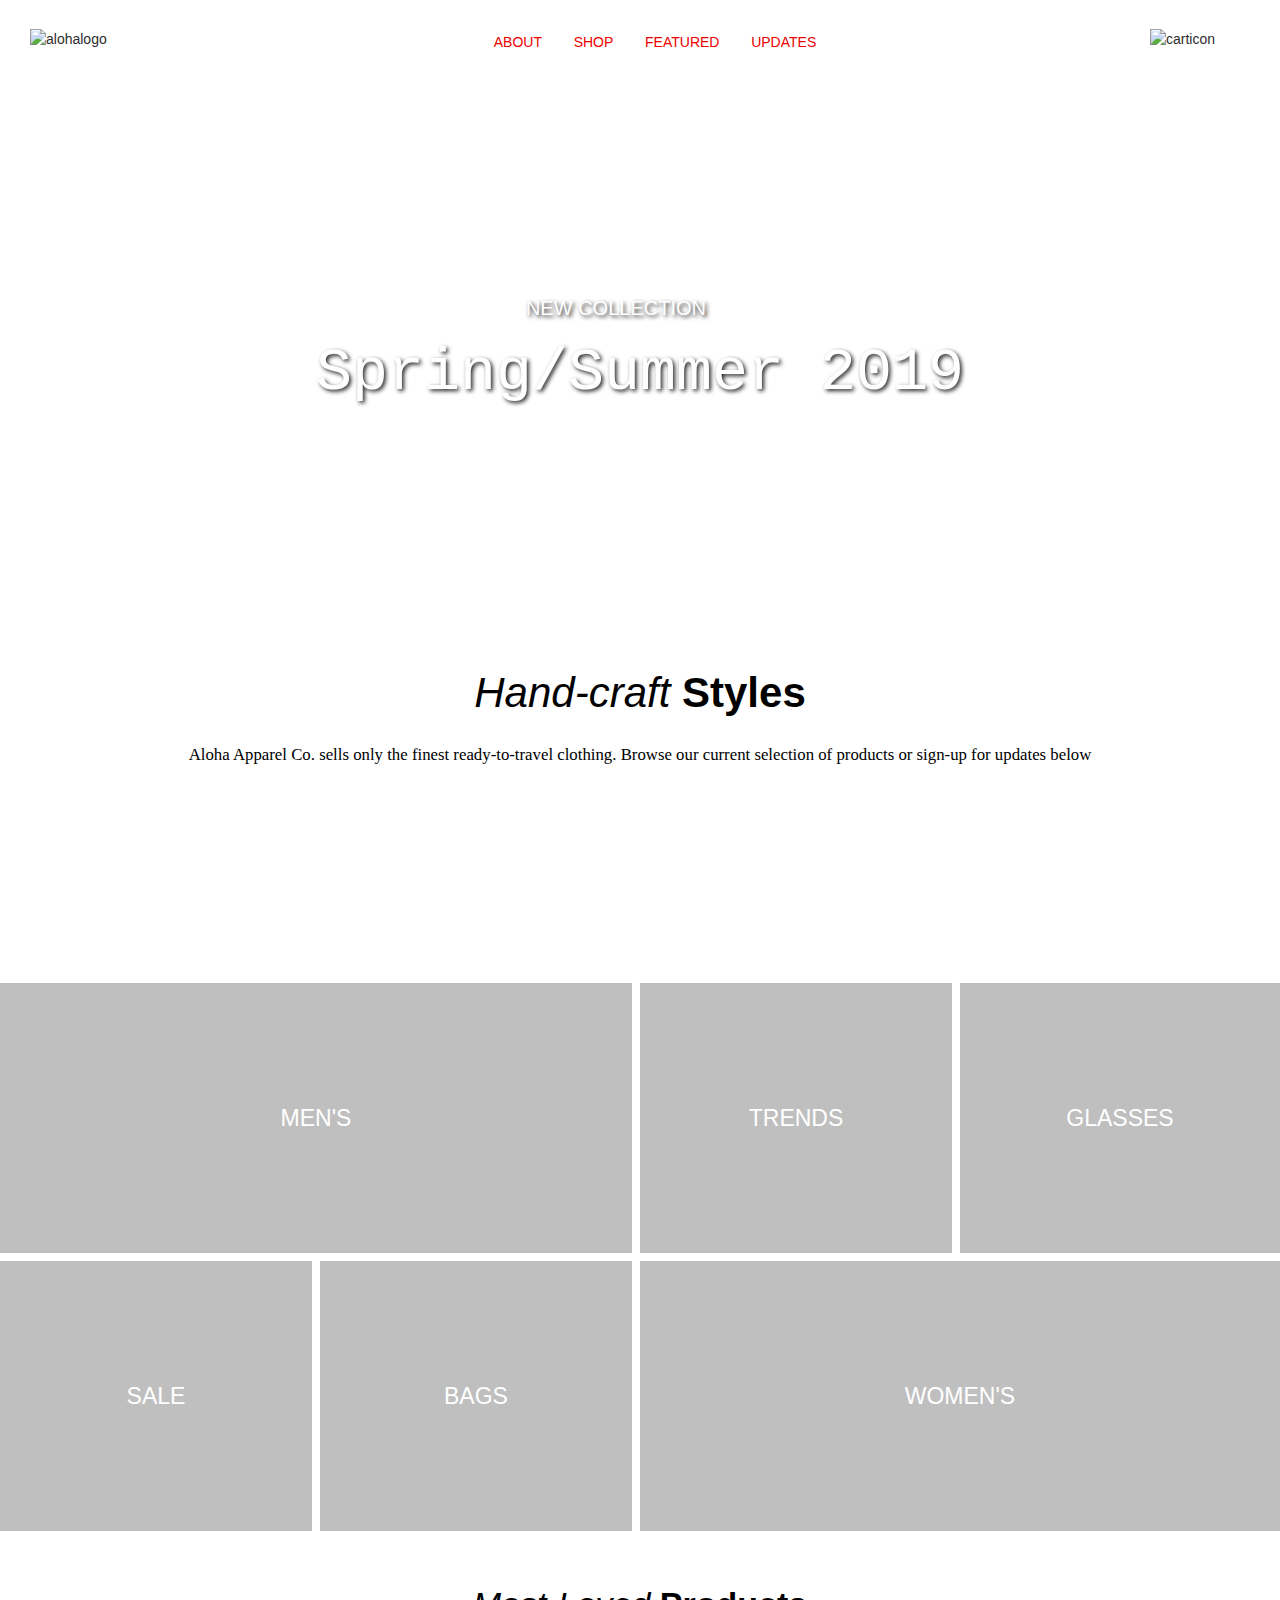
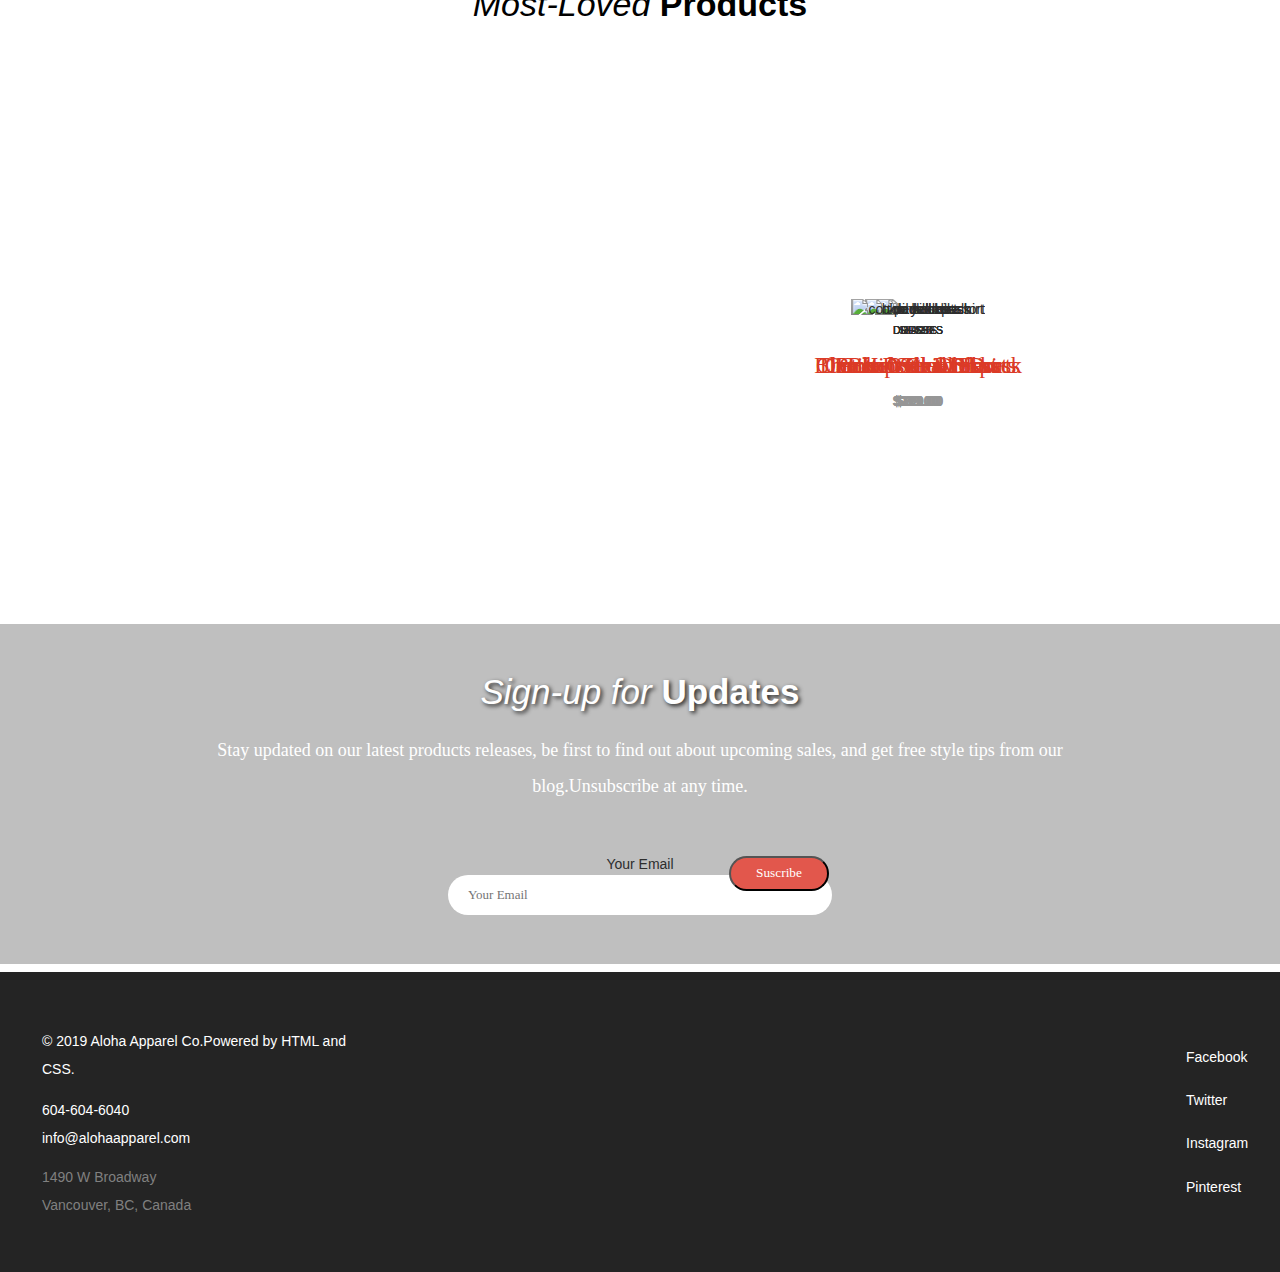
==== index.html @ aa8e9cde "Merge a9499a8180ede31d1f7438733e102e881eda0f5a into 6fab46823c8e677dc81a591d14e981f72ca533e6" ====
<!DOCTYPE html>
<html lang="en">

<head>
    <meta charset="UTF-8">
    <meta name="viewport" content="width=device-width, initial-scale=1.0">
    <link rel="stylesheet" href="https://use.fontawesome.com/releases/v5.8.1/css/all.css" integrity="sha384-50oBUHEmvpQ+1lW4y57PTFmhCaXp0ML5d60M1M7uH2+nqUivzIebhndOJK28anvf" crossorigin="anonymous">
    <link rel="stylesheet" href="fonts/fonts.css">
    <meta http-equiv="X-UA-Compatible" content="ie=edge">
    <link rel="stylesheet" href="aloha.css">
    <link rel="stylesheet" href="https://unpkg.com/flickity@2/dist/flickity.min.css">
    <title>Aloha Appareal Co.</title>
</head>

<!-- HEAD NAVIGATION SECTION -->
<body>
        <header class="navigation" class="container">
                <div class="logo">
                <img src="images/aloha-logo.svg" alt="alohalogo">
                </div>
                <ul>
                    <li><a href="#ABOUT"> ABOUT</a></li>
                    <li><a href="#SHOP">SHOP</a></li>
                    <li><a href="#FEATURED">FEATURED</a></li>
                    <li><a href="#UPDATES">UPDATES</a></li>
                </ul>
                <div class="icon">
                <img src="images/cart-icon.svg" alt="carticon">
                </div>
        </header>
<!-- BANNER  -->
<section class="banner">
        <div class="bannertext">
        <p class="new">NEW COLLECTION</p>
        <p class="summer">Spring/Summer 2019</p>
        </div>
    </section>

<!-- HANDCRAFT STYLES -->
<section id="ABOUT" class="text" class="hand">
        <div class="hand">
            <h1>Hand-craft
            <span>Styles</span>
            </h1>
            <p>Aloha Apparel Co. sells only the finest ready-to-travel clothing. Browse our current selection of
                    products or sign-up for updates below</p>
        </div>
    </section>

<!-- ITEMS SECTION -->
    <section id="SHOP" class="container2">
            <div class="men"><span><a href="#">men's</a></span></div>
            <div class="trend"><span><a href="#">trends</a></span></div>
            <div class="glasses"><span><a href="#">glasses</a></span></div>
            <div class="sale"><span><a href="#">sale</a></spam></div></div>
            <div class="bags"><span><a href="#">bags</a></span></div>
            <div class="womens"><span><a href="#">women's</a></span></div>
    </section>

 <!-- MOST LOVE BAR -->
<section id="FEATURED">
    <div class="text-carousel">
            <h1 class="text5">Most-Loved 
                <span>Products</span></h1>
    </div>
    <div class="main-carousel" data-flickity='{ "cellAlign": "right", "contain": true, "wrapAround": true, "prevNextButtons": false}'>
       <div class="carousel-cell"> 
            <img src="images/stretch-knit-dress.jpg" alt="black dress">
            <p class="text-carousel"> dresses </p>
            <h2>Stretch Knit Dress</h2>
            <p class="price">$169.00</p>
        </div>
        <div class="carousel-cell">  
            <img src="images/cotton-blue-shirt.jpg" alt="blue shirt">
            <p class="text-carousel">shirts</p>
            <h2>Cotton Blue Shirt</h2>
            <p class="price">$  89.00</p>
        </div>
        <div class="carousel-cell">
            <img src="images/checked-stretch-dress.jpg" alt="red dress">
            <p class="text-carousel">dresses</p>
            <h2>Checked Stretch Dress</h2>
            <p class="price">$129.00</p>
        </div>
        <div class="carousel-cell">
            <img src="images/blue-hipster-backpack.jpg" alt="blue backpack">
            <p class="text-carousel">bags</p>
            <h2>Blue Hipster Backpack</h2>
            <p class="price">$69.00</p>
        </div>
        <div class="carousel-cell">
            <img src="images/demin-overall-shorts.jpg" alt="denim overall short">
            <p class="text-carousel">denim</p>
            <h2>Denim Overall Shorts</h2>
            <p class="price">$89.00</p>
        </div>
        <div class="carousel-cell">
            <img src="images/pink-dotted-dress.jpg" alt="pink dress">
            <p class="text-carousel">dresses</p>
            <h2>Pink Dotted Dress</h2>
            <p class="price">$99.00</p>
        </div>
        <div class="carousel-cell">
            <img src="images/blue-silk-dress.jpg" alt="blue silk dress">
            <p class="text-carousel">dresses</p>
            <h2>Blue Silk Dress</h2>
            <p class="price">$119.00</p>
        </div>
        <div class="carousel-cell">
            <img src="images/cotton-yellow-tshirt.jpg" alt="cotton yellow tshirt">
            <p class="text-carousel">shirts</p>
            <h2>Cotton Yellow Tshirt</h2>
            <p class="price">$39.00</p>
        </div>
    </div>
</section>
        
<!-- NEWSLETTER -->
<section id="UPDATES" class="newsletter">
        <h1 class="text4">Sign-up for <span>Updates</span></h1>
        <p class="text3">Stay updated on our latest products releases, be first to find out
            about upcoming sales, and get free style tips from our blog.Unsubscribe at any time.
        </p>
        <form id="buttom2"> 
            <label for="textbox">Your Email</label>
            <input type="email" name="Your Email" placeholder="Your Email" class="textbox" id="textbox">
            <input type="submit" value="Suscribe" id="buttom">
        </form>
    </section>

<!-- FOOTER -->
        <footer>
        <div class="site_footer">
            <div class="footer_content">
                <div class="footer_contenta">© 2019 Aloha Apparel Co.Powered by HTML and CSS.</div>
                <div class="footer_contentb">604-604-6040 <br><a href="info@alohaapparel.com"> info@alohaapparel.com</a></div>
                <div class="footer_contentc">1490 W Broadway <br>Vancouver, BC, Canada</div>
            </div>
                <ul class="footer_content2">
                    <li><i class="fab fa-facebook-f"></i><span class="footer-social"><a href="#">Facebook</a></span></li>
                    <li><i class="fab fa-twitter"></i><span class="footer-social"><a href="#">Twitter</a></span></li>
                    <li><i class="fab fa-instagram"></i><span class="footer-social"><a href="#">Instagram</a></span></li>
                    <li><i class="fab fa-pinterest"></i><span class="footer-social"><a href="#">Pinterest</a></span></li>
                </ul>
        </div>  
            </footer>

            <script src="js/script.js"></script>
        <script src="https://unpkg.com/flickity@2/dist/flickity.pkgd.min.js"></script>
        <script src="https://cdnjs.cloudflare.com/ajax/libs/tota11y/0.1.6/tota11y.js"></script>

  

</body>
</html>
---- aloha.css ----
/* http://meyerweb.com/eric/tools/css/reset/ 
   v2.0 | 20110126
   License: none (public domain)
*/

html, body, div, span, applet, object, iframe,
h1, h2, h3, h4, h5, h6, p, blockquote, pre,
a, abbr, acronym, address, big, cite, code,
del, dfn, em, img, ins, kbd, q, s, samp,
small, strike, strong, sub, sup, tt, var,
b, u, i, center,
dl, dt, dd, ol, ul, li,
fieldset, form, label, legend,
table, caption, tbody, tfoot, thead, tr, th, td,
article, aside, canvas, details, embed, 
figure, figcaption, footer, header, hgroup, 
menu, nav, output, ruby, section, summary,
time, mark, audio, video {
	margin: 0;
	padding: 0;
	border: 0;
	font-size: 100%;
	font: inherit;
	vertical-align: baseline;
}
/* HTML5 display-role reset for older browsers */
article, aside, details, figcaption, figure, 
footer, header, hgroup, menu, nav, section {
	display: block;
}
body {
	line-height: 1;
}
ol, ul {
	list-style: none;
}
blockquote, q {
	quotes: none;
}
blockquote:before, blockquote:after,
q:before, q:after {
	content: '';
	content: none;
}
table {
	border-collapse: collapse;
	border-spacing: 0;
}
/* extra resetting------------*/

/* makes all images responsive */

img{
    max-width: 100%;
    height: auto;
}

/* CLASS
    html, body{
    line-height: 1.5rem;
    font-size: 14px;
    font-family: sans-serif;
    color: ·2d2d2d;
*/

/* Typography */
html a:hover{
    color: #e2574c;
}

html, body{
        font-size: 14px;
        font-family: 'Raleway',Arial, sans-serif;
        font-weight: 500;
        font-style: normal;
        color: #2d2d2d;
        line-height: 1.5rem;
}

h1 {
    font-family: 'Playfair Display', arial, sans-serif;
    font-weight: normal;
    font-style: italic;
    padding-top: 20px;
    text-align: center;
}
h1 span{
    font-weight: bold;
    font-style:normal;
}

h2 {
    font-size: 1.6rem;
    margin-top: 1rem;
    margin-bottom: 1rem;
    font-family: Playfair,serif;
    line-height: 1;
    color: #db3a26;
    text-align: center;
}

.hand p {
    font-family: 'Raleway';
    font-weight: 300;
    font-style: normal;
    font-size: 2rem;
    line-height: 2;
    padding: 20px 200px; 
    text-align: center;
}


/* apply a natural box layout model to all elements, but allowing components to change */
html {
  box-sizing: border-box;
}
*, *:before, *:after {
  box-sizing: inherit;
}

/* HEADER NAVIGATION BAR */
.navigation {
    align-items: center;
    display: flex;
    flex-direction: row;
    justify-content: space-between;
    height: 16vh;
    margin: 0 30px;
    /* padding: 90px; */
    flex-wrap: wrap;
    flex-basis: 50%;
    position: -webkit-sticky;
}

.navigation a {
    color: #ee0000;
    text-decoration: none;
}

.navigation ul {
    display: flex;
    justify-content: space-around;
    /* padding-top: 20px; */
    /* padding-bottom: 10px; */
    margin: 0px;
    flex-basis: 100%;
    order:3;
    border-top: 1px solid grey;
    margin-bottom: 15px;
 }
 .navigation ul li {
    padding: 0 10px;
    color: #ee0000;
    justify-content: space-evenly;
    text-decoration: none;
}
.logo img {
    width: 90px;
    height: 80px;
    min-width: 100px;
    flex-basis: 50%;
    /* align-self: left; */
    order: 1;
}
.icon img {
    width: 100px;
    height: 50px;
    min-width: 100px;
    flex-basis: 50%;
    /* align-self: right; */
    order: 2;
}
.container {
    height: 100vh;
    margin: auto;
    display: flex;
    flex-wrap: wrap;
    align-items: stretch;
    justify-content: space-evenly;
      }

/* BANNER */
.banner {
    background-image:url(./images/banner-girl.png), url(./images/flower-bkgd.jpg);
    background-repeat: no-repeat, repeat-x;
    background-position: center 40px, center;
    background-size: contain, auto 100%;
    height: 400px;
    padding: 200px;
    margin: 0px; 
    display: flex;
    /* text-align: center; */
    align-items: center;
    justify-content: center;
    /* align-self: center; */
       }

.bannertext{
    text-align: center;
    justify-content: center;
    color: white; 
    line-height: 2;
    
}
.bannertext .new{
    font-family: 'Raleway', sans-serif;
    text-align: center;
    font-size: 19px;
    justify-content: center;
    text-shadow: 2px 2px 4px #242424;
    width: 300px;
}
.bannertext .summer{
    font-family: 'Playfair Display', Courier, monospace;
    text-align: center;
    font-size: 34px;
    text-shadow: 2px 2px 4px #242424;
    line-height: 1.5;

}
/* HANDCRAFT */
.hand{
    height: 31vh;
    align-items: center;
    justify-content: center;
    /* display: flexbox; */
    font-size: 35px;
    /* margin: 30px; */
    /* padding: 50px; */
  }
.text{
    font-family: 'Playfair Display' Arial, Helvetica, sans-serif;
    font-weight: 300;
    font-style: normal;
    font-size: 30px;
    line-height: 2;
    padding: 20px;

    }

/* ITEMS SECTION */
.container2{
    /* height: 100vh; */
    margin: auto;
    display: flex;
    flex-wrap: wrap;
    align-items: stretch;
    /* justify-content: space-evenly; */
}

.container2 span {
    font-family: 'Raleway', arial, sans-serif;
    font-weight: 400;
    font-style: bold;
    font-size: 23px;
    color: white;
    text-transform: uppercase;
}

.container2 span:hover {
    color: lightgoldenrodyellow;
}
a {
    text-decoration: none;
    color: white;
}
.men{
    background: linear-gradient(180deg,rgba(0,0,0,.25) 0,rgba(0,0,0,.25)),url(images/mens-category.jpg);
    flex-basis: 100%;
    background-size: cover;
    background-position: center;
    justify-content: center;
    align-items: center;
    display: flex;
    height: 215px;
    margin-bottom: 8px;
  }
.trend{
    background:linear-gradient(180deg,rgba(0,0,0,.25) 0,rgba(0,0,0,.25)), url(images/trends-category.jpg);
    flex-basis: 47.9%;
    background-size: cover;
    background-position: center;
    display: flex;
    align-items: center;
    justify-content: center;
    /* border-right-color: 10px solid white; */
    margin-right: 8px;
    height: 212px;
    margin-bottom: 8px;

}
.glasses{
    background:linear-gradient(180deg,rgba(0,0,0,.25) 0,rgba(0,0,0,.25)), url(images/glasses-category.jpg);
    flex-basis: 50%;
    background-size: cover;
    background-position: center;
    display: flex;
    align-items: center;
    justify-content: center;
    margin-bottom: 8px;
}
.sale{
    background:linear-gradient(180deg,rgba(0,0,0,.25) 0,rgba(0,0,0,.25)), url(images/sale-category.jpg);
    flex-basis: 47.9%;
    background-size: cover;
    background-position: center;
    display: flex;
    align-items: center;
    justify-content: center;
    /* border-right-color: 8px solid white; */
    height: 210px;
    margin-bottom: 8px;
    margin-right: 8px;
}
.bags{
    background:linear-gradient(180deg,rgba(0,0,0,.25) 0,rgba(0,0,0,.25)), url(images/bags-category.jpg);
    flex-basis: 50%;
    background-size: cover;
    background-position: center;
    background-repeat: no-repeat;
    display: flex;
    align-items: center;
    justify-content: center;
    margin-bottom: 8px;
}
.womens{
    background:linear-gradient(180deg,rgba(0,0,0,.25) 0,rgba(0,0,0,.25)), url(images/womens-category.jpg);
    flex-basis: 100%;
    background-size: cover;
    background-position: center;
    background-repeat: no-repeat;
    display: flex;
    align-items: center;
    justify-content: center;
    height: 215px;
}

/* MOST LOVE BAR */ 
.main-carousel{
    height: 550px;
    align-content: center;
    margin-bottom: 35px;
} 

.carousel-cell {
    width: 100%; 
    margin-right: 10px;
    justify-content: center;
    text-align: center;
    }

.text5{
    text-align: center;
    font-size: 34px;
    color: black;
    justify-content: center;
    line-height: 40px;
    margin-bottom: 40px;
    padding-top: 45px;
    text-transform: none;
    }

.text-carousel{
    font-size: .75rem;
    text-transform: uppercase;
    text-align: center;
     }
.price{
    color: #969696;
    font-weight: 700;
    text-align: center;
    }


/* NEWSLETTER */
.newsletter{
    background-image:linear-gradient(180deg,rgba(0,0,0,.25) 0,rgba(0,0,0,.25)), url("./images/wave-bkgd.jpg");
    background-size: auto;
    background-repeat: no-repeat;
    background-position: bottom;
    height: 330px;
    padding: .2rem 0;
    margin-bottom: 8px;  
    }
.newsletter form{
    position: relative;
    display: block;
    text-align: center;
    width: 80%;
    margin: 0 auto 20px auto;
    }
.text3{
    text-align: center;
    font-family: 'Raleway';
    font-size: 15px;
    color: white;
    justify-content: center;
    line-height: 2;
    font-weight: 0px;
    padding-bottom: 40px;
    margin: 0 15px;
     }

.text4{
    text-align: center;
    font-size: 35px;
    color: white;
    justify-content: center;
    line-height: 50px;
    padding-top: 40px;
    padding-bottom: 15px;
    text-shadow: 2px 2px 4px #242424;
    }

#textbox{
    width: 100%;
    height: 43px;
    font-family: 'Raleway';
    font-size: 13px;
    border-radius: 50px;
    text-align: left;
    position: relative;
    border: none;
    padding-left: 20px;
}
#buttom{
    position: absolute;
    /* left: 124px; */
    top: 2px;
    right: 3px;
    /* bottom: 38px; */
    border-radius: 25px;
    width: 100px;
    height: 39px;
    font-family: 'Raleway';
    color: white;
    background-color: #db3a26;
    }

/* FOOTER */
.site_footer{
    background-color: #242424;
    padding: 3rem;
    color: white;
    height: 300px;
    line-height: 2;
    text-align: center;
    display: flex;
    flex-direction: column;
    padding-left: 60px;
    padding-right: 60px;
    }
.container3{
    height: 100vh;
    margin: auto;
    flex: row;
    align-items: center;
    justify-content: space-evenly;
    line-height: 2;
    }

.footer_content{
    text-align: center;
    padding-top: 0px;
    }
 .footer_contenta{
     text-align: center;
     margin: auto 45px;
    }

.footer_contentb{
    text-align: center;
    text-decoration: white;
    }
 .footer_contentc{
    text-align: center;
    color: grey;
    }

.footer_content2{
    text-align: center;
    display: flex;
    justify-content: space-evenly;
    flex-direction: row;
    padding-top: 40px;
    padding-right: 90px;
    padding-left: 90px;
    }

.footer_content2 li:hover{
    color: #db3a26;
    }

.footer-social{
    display: none;
    width: 50px;
}


    /* NAVIGATION BAR */
    @media screen and (min-width: 600px) {
     
        .navigation {
            align-items: center;
            display: flex;
            flex-direction: row;
            justify-content: space-between;
            height: 100%;
            /* margin: 0 10px; */
            /* padding: 90px; */
            flex-wrap: wrap;
            /* flex-basis: 100%; */
            
        }
        .navigation ul {
            display: flex;
            justify-content: space-evenly;
            padding-top: 32px;
            padding-bottom: 10px;
            /* margin: 0px; */
            flex-basis: 30%;
            order: initial;
            border-top: none;
         }
        .navigation ul li {
            padding: 0 10px;
            color: orangered;
            justify-content: space-evenly;
            text-decoration: none;
        }
        .logo img {
            /* width: 90px; */
            height: 80px;
            min-width: 130px;
            /* flex-basis: 50%; */
            /* align-self: left; */
            order: 1;
        }
        .icon img {
            width: 100px;
            height: 50px;
            min-width: 100px;
            flex-basis: 50%;
            /* align-self: right; */
            order: 3;
        }
        .container {
            /* height: 100vh; */
            /* margin: auto; */
            display: flex;
            /* flex-wrap: wrap; */
            /* align-items: stretch; */
            /* justify-content: space-evenly; */
              }
    }


    @media screen and (min-width: 600px){

        .banner {
            background-image: url(./images/banner-girl.png), url(./images/flower-bkgd.jpg);
            background-repeat: no-repeat, repeat-x;
            background-position: center 80px, center;
            background-size: contain, auto 100%;
            height: 550px;
            padding: 200px;
            margin: 0px; 
            display: flex;
            /* text-align: center; */
            align-items: center;
            justify-content: center;
            /* align-self: center; */
               }

        .bannertext{
            text-align: center;
            justify-content: center;
            color: white; 
            line-height: 2;
            
        }
        .bannertext .new{
            font-family: 'Raleway', sans-serif;
            text-align: center;
            font-size: 20px;
            justify-content: center;
            text-shadow: 2px 2px 4px #242424;
            width: 600px;
        }
        .bannertext .summer{
            font-family: 'playfair Display', Courier, monospace;
            text-align: center;
            font-size: 60px;
            text-shadow: 2px 2px 4px #242424;
        
        }
    }


    /* IMAGES SECTION */
    @media screen and (min-width: 600px){
        .container2{
            margin: 0;
            flex-wrap: wrap;
            align-items: none;
            
        }
        .men{
            flex-basis: 50%;
            background-size: cover;
            background-position: center;
            justify-content: center;
            align-items: center;
            display: flex;
            height: 270px;
            margin-bottom: 8px;
            width: 100%;
            border-right: 8px solid white;
          }
        .trend{
            flex-basis: 25%;
            background-size: cover;
            background-position: center;
            display: flex;
            align-items: center;
            justify-content: center;
            /* border-right-color: 10px solid white; */
            margin-right: 0px;
            height: 270px;
            margin-bottom: 8px;
            border-right: 8px solid white;
        
        }
        .glasses{
            flex-basis: 25%;
            background-size: cover;
            background-position: center;
            display: flex;
            align-items: center;
            justify-content: center;
            margin-bottom: 8px;
        }
        .sale{
            flex-basis: 25%;
            background-size: cover;
            background-position: center;
            display: flex;
            align-items: center;
            justify-content: center;
            border-right: 8px solid white;
            height: 270px;
            margin-right: 0px;
            
        }
        .bags{
            flex-basis: 25%;
            background-size: cover;
            background-position: center;
            background-repeat: no-repeat;
            display: flex;
            align-items: center;
            justify-content: center;
            border-right: 8px solid white;

        }
        .womens{
            flex-basis: 50%;
            background-size: cover;
            background-position: center;
            background-repeat: no-repeat;
            display: flex;
            align-items: center;
            justify-content: center;
            height: 270px;
            margin-right: 0px;            
        }
    }
    /* HANDCRAFT STYLES */
    @media screen and (min-width: 600px){
        .hand{
            height: 35vh;
            align-items: center;
            justify-content: center;
            /* display: flexbox; */
            font-size: 42px;
            margin: 0px;
            /* padding: 50px; */
          }

        .text{
            text-align: center;
            font-size: 40px;
            color: black;
            justify-content: center;
            line-height: 50px;
             }
             .hand p {
                line-height: 2;
                font-size: 1.2rem;
                padding: 20px 50px;
        
            }
            h1 {
                font-family: 'Playfair Display', arial, sans-serif;
                font-weight: normal;
                font-style: italic;
                /* padding-top: 0px; */
            }
            h1 span{
                font-weight: bold;
                font-style:normal;
            }  
    }
    /* CAROUSEL */
    @media screen and (min-width: 600px){
        .main-carousel{
            align-content: center;
            /* border-bottom: 60px; */
            max-width: 1240px;
            margin: auto;
            margin-bottom: 50px;
        } 
    
        .carousel-cell {
            position: absolute;
            left: 60%;
            width: 300px;
      }
      .text5{
        text-align: center;
        font-size: 34px;
        color: black;
        justify-content: center;
        line-height: 40px;
        margin-bottom: 0px;
        padding-top: 45px;
        text-transform: none;
        }
       
    }
    /* NEWSLETTER SECTION */
    @media screen and (min-width: 600px){
        .newsletter{
            background-image:linear-gradient(180deg,rgba(0,0,0,.25) 0,rgba(0,0,0,.25)), url("./images/wave-bkgd.jpg");
            background-size: auto;
            background-repeat: no-repeat;
            background-position: bottom;
            height: 340px;
            padding: .2rem 0;
            margin-bottom: 8px;
            
        }
        .newsletter form{
            position: relative;
            display: block;
            text-align: center;
            width: 30%;
            margin: 0 auto 20px auto;
        }

        .text3{
            text-align: center;
            font-family: 'Raleway';
            font-size: 18px;
            color: white;
            justify-content: center;
            line-height: 2;
            font-weight: 0px;
            padding-bottom: 50px;
            padding-left: 190px;
            padding-right: 190px;
            }

        #textbox{
        /* width: 300%; */
        height: 40px;
        font-family: 'Raleway';
        font-size: 13px;
        border-radius: 50px;
        text-align: left;
        position: relative;
        border: none;
        padding-left: 20px;
        }

        #buttom{
            position: absolute;
            /* left: 124px; */
            top: 2px;
            right: 3px;
            /* bottom: 38px; */
            border-radius: 25px;
            width: 100px;
            height: 35px;
            font-family: 'Raleway';
            color: white;
            background-color: #e2574c;

}
    }
/* FOOTER */
    @media screen and (min-width: 600px){
        .site_footer{
            background-color: #242424;
            padding: 3rem;
            color: white;
            height: 300px;
            line-height: 2;
            text-align: center;
            flex-direction: row;
        }
        .container3{
            height: 100vh;
            margin: auto;
            display: flex;
            flex: row;
            align-items: center;
            justify-content: space-evenly;
            line-height: 2;
        }
        
        .footer_content{
            text-align: center;
            display: flex;
            justify-content: space-evenly;
            flex-direction: column;
            padding-top: 0px;
        }
        .footer_contenta{
            text-align: left;
            margin: 2px auto;
        }

        .footer_contentb{
            text-align: left;
            text-decoration: white;
        }
        .footer_contentc{
            text-align: left;
        }
        .footer_content2{
            text-align: center;
            display: flex;
            justify-content: space-evenly;
            flex-direction: column;
            padding-top: 0px;
            padding-left: 800px;
            padding-right: 10px;
            line-height: .3px;
        }
        .footer_content2 li{ 
            display: flex;
            align-items: center;
        } 
        .footer_content2 span{
            padding-left: 8px;
            
        }
        .footer_content2 li:hover{
            color: #e2574c;

        }
        .footer-social{
            display: flex;
        }
    }
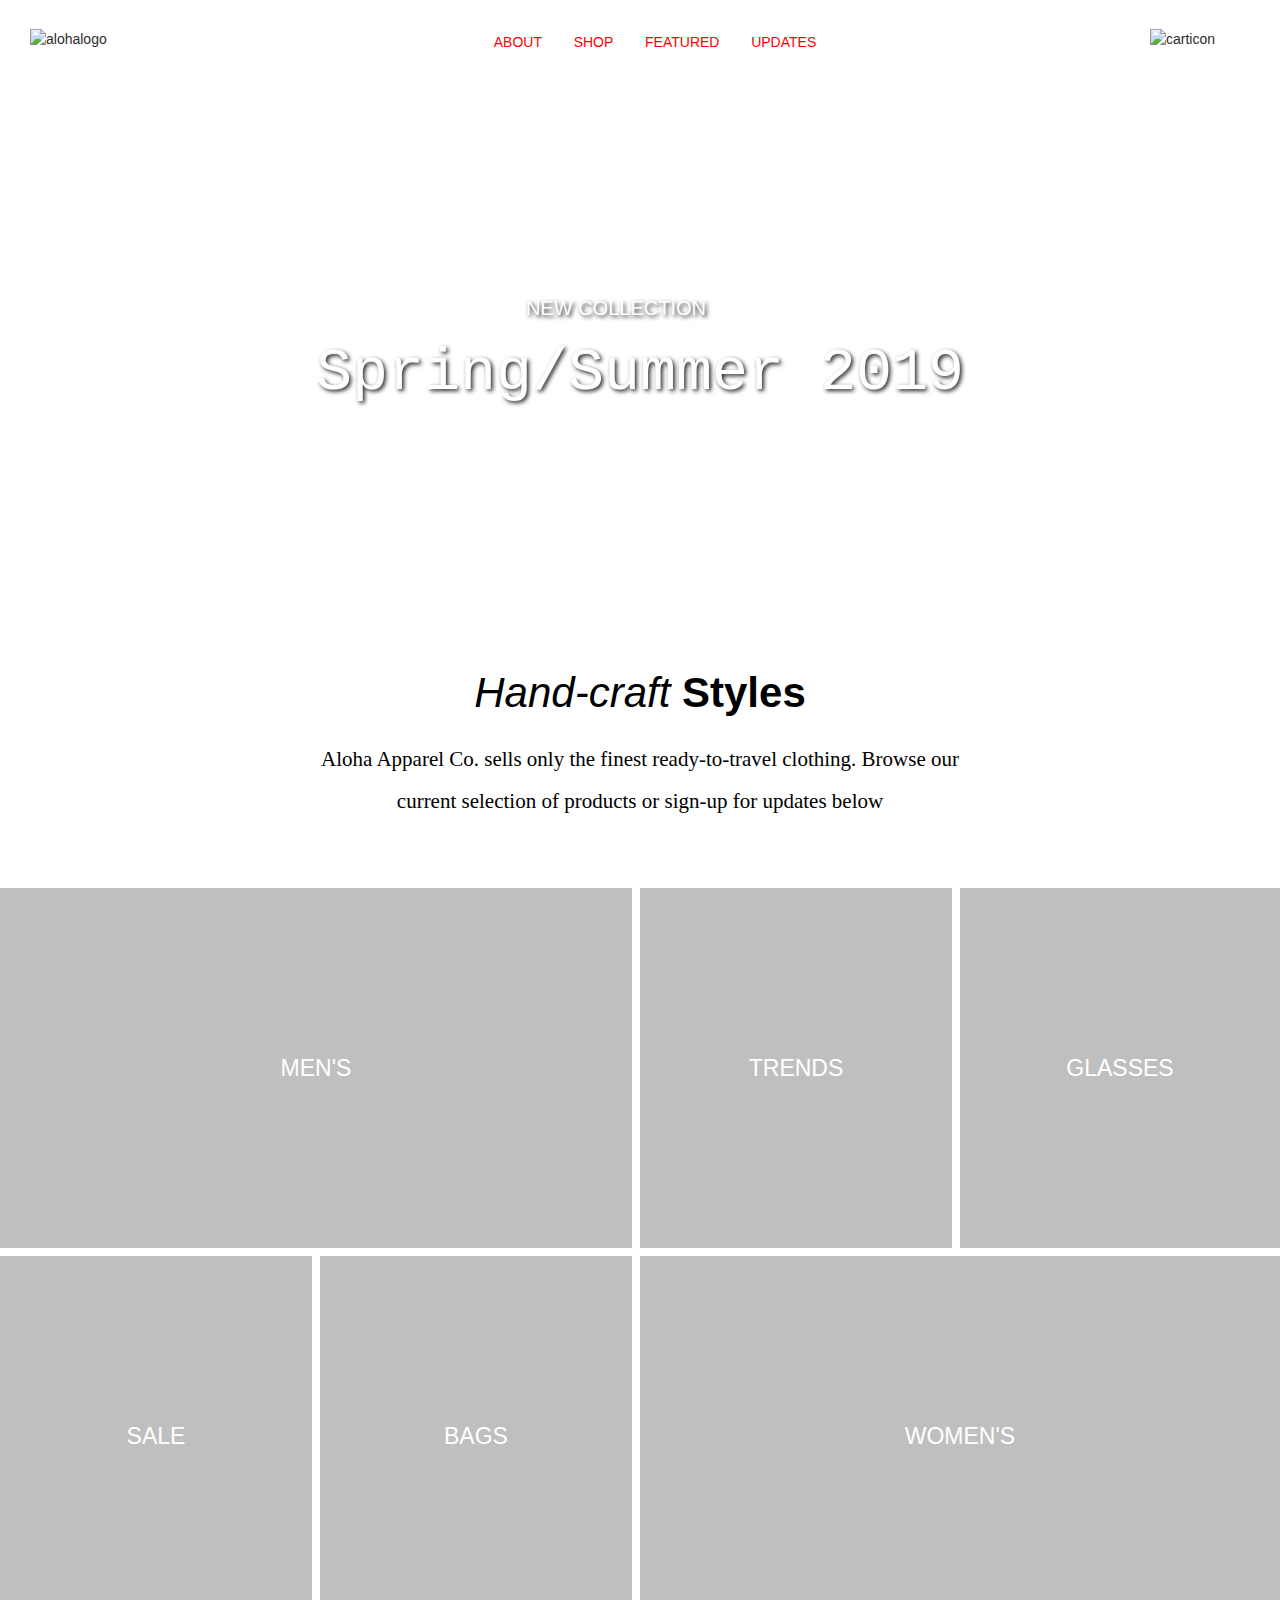
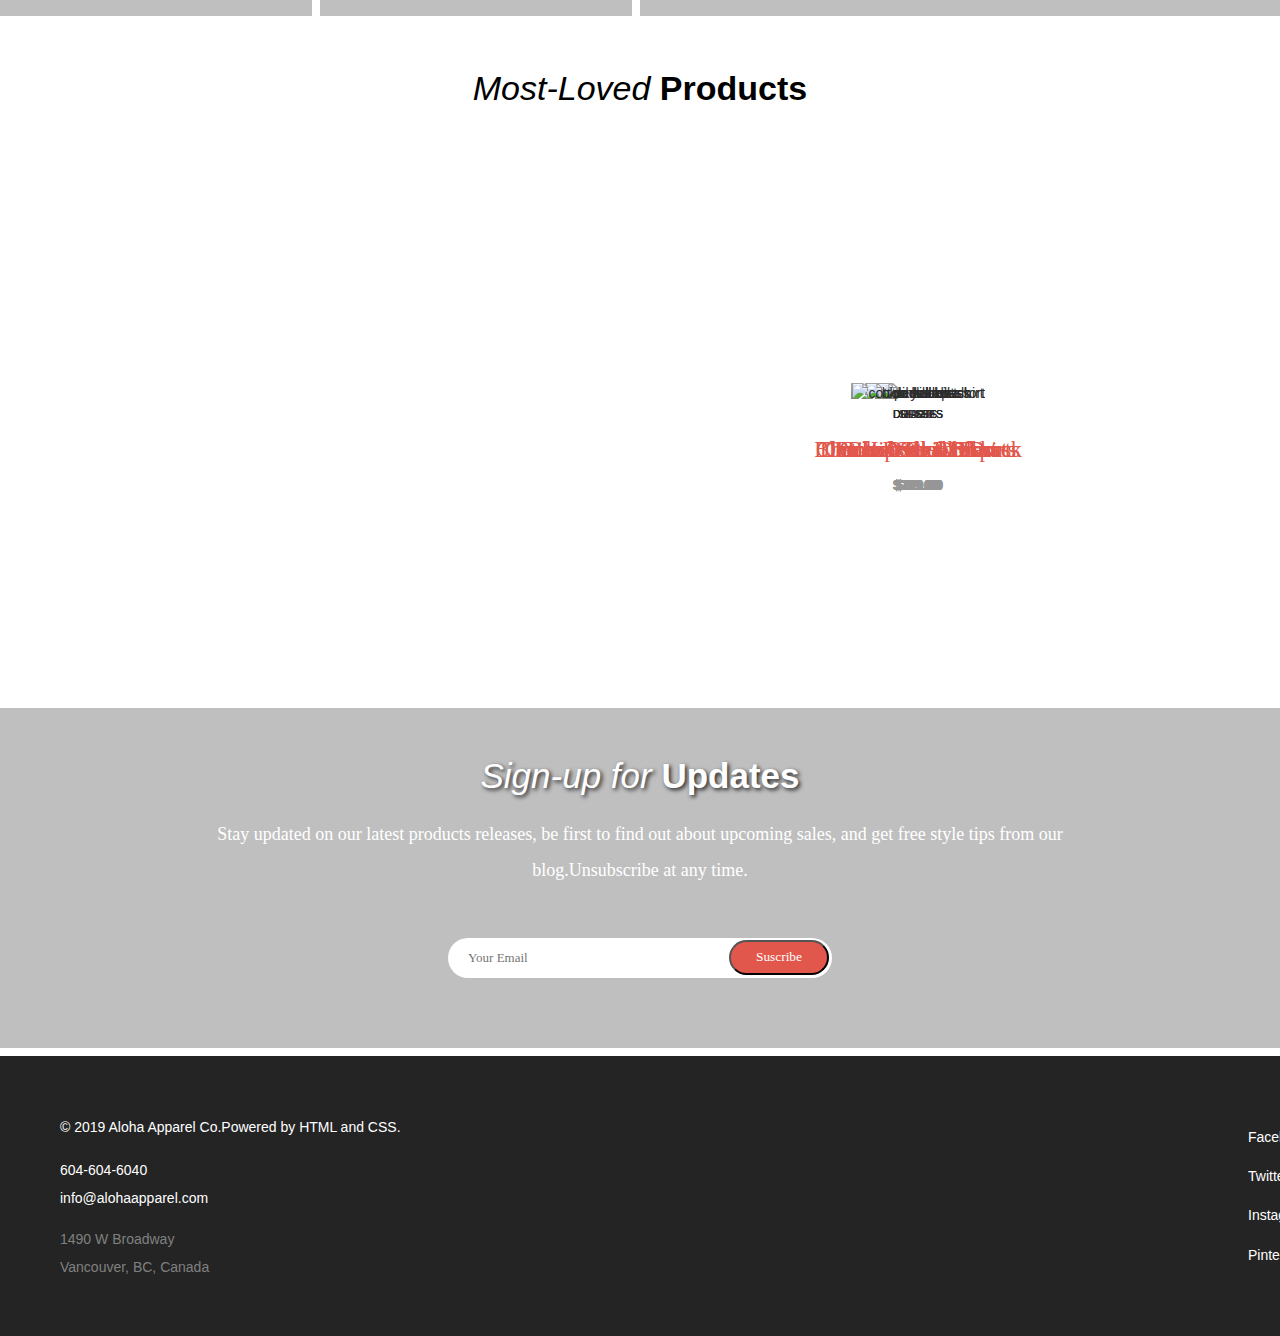
==== commit 127e2ff0: "style fixed" ====
--- a/index.html
+++ b/index.html
@@ -15,6 +15,7 @@
 <!-- HEAD NAVIGATION SECTION -->
 <body>
         <header class="navigation" class="container">
+                <a href="#SHOP" class="screen-reader-text">Skip navigation</a>
                 <div class="logo">
                 <img src="images/aloha-logo.svg" alt="alohalogo">
                 </div>
@@ -37,13 +38,13 @@
     </section>
 
 <!-- HANDCRAFT STYLES -->
-<section id="ABOUT" class="text" class="hand">
+<section id="ABOUT" class="text" class="hand" tabindex="-1">
         <div class="hand">
             <h1>Hand-craft
             <span>Styles</span>
             </h1>
-            <p>Aloha Apparel Co. sells only the finest ready-to-travel clothing. Browse our current selection of
-                    products or sign-up for updates below</p>
+            <h3>Aloha Apparel Co. sells only the finest ready-to-travel clothing. Browse our current selection of
+                    products or sign-up for updates below</h3>
         </div>
     </section>
 
@@ -121,9 +122,7 @@
         <p class="text3">Stay updated on our latest products releases, be first to find out
             about upcoming sales, and get free style tips from our blog.Unsubscribe at any time.
         </p>
-        <form id="buttom2"> 
-            <label for="textbox">Your Email</label>
-            <input type="email" name="Your Email" placeholder="Your Email" class="textbox" id="textbox">
+        <form id="buttom2"> <input type="email" name="Your Email" placeholder="Your Email" class="textbox" id="textbox">
             <input type="submit" value="Suscribe" id="buttom">
         </form>
     </section>
@@ -145,9 +144,9 @@
         </div>  
             </footer>
 
+            <script src="https://cdnjs.cloudflare.com/ajax/libs/tota11y/0.1.6/tota11y.js"></script>
             <script src="js/script.js"></script>
         <script src="https://unpkg.com/flickity@2/dist/flickity.pkgd.min.js"></script>
-        <script src="https://cdnjs.cloudflare.com/ajax/libs/tota11y/0.1.6/tota11y.js"></script>
 
   
 
--- a/aloha.css
+++ b/aloha.css
@@ -55,13 +55,6 @@
     height: auto;
 }
 
-/* CLASS
-    html, body{
-    line-height: 1.5rem;
-    font-size: 14px;
-    font-family: sans-serif;
-    color: ·2d2d2d;
-*/
 
 /* Typography */
 html a:hover{
@@ -95,21 +88,19 @@
     margin-bottom: 1rem;
     font-family: Playfair,serif;
     line-height: 1;
-    color: #db3a26;
-    text-align: center;
-}
-
-.hand p {
+    color: #e2574c;
+    text-align: center;
+}
+
+h3 {
     font-family: 'Raleway';
     font-weight: 300;
     font-style: normal;
-    font-size: 2rem;
+    font-size: 15px;
     line-height: 2;
-    padding: 20px 200px; 
-    text-align: center;
-}
-
-
+    padding: 20px;
+    text-align: center;
+}
 /* apply a natural box layout model to all elements, but allowing components to change */
 html {
   box-sizing: border-box;
@@ -117,6 +108,28 @@
 *, *:before, *:after {
   box-sizing: inherit;
 }
+
+/* ACCESIBILITY */
+.screen-reader-text {
+    clip: rect(1px, 1px, 1px, 1px);
+    position: absolute !important;
+    height: 1px;
+    width: 1px;
+    overflow: hidden;
+ }
+ .screen-reader-text:focus {
+    clip: auto !important;
+    display: block;
+    height: auto;
+    left: 5px;
+    top: 5px;
+    width: auto;
+    z-index: 100000; /* above all content */
+ }
+ #about[tabindex="-1"]:focus {
+    outline: 0;
+ }
+
 
 /* HEADER NAVIGATION BAR */
 .navigation {
@@ -126,22 +139,21 @@
     justify-content: space-between;
     height: 16vh;
     margin: 0 30px;
-    /* padding: 90px; */
+    
     flex-wrap: wrap;
     flex-basis: 50%;
     position: -webkit-sticky;
 }
 
 .navigation a {
-    color: #ee0000;
+    color: red;
     text-decoration: none;
 }
 
 .navigation ul {
     display: flex;
     justify-content: space-around;
-    /* padding-top: 20px; */
-    /* padding-bottom: 10px; */
+    
     margin: 0px;
     flex-basis: 100%;
     order:3;
@@ -150,7 +162,7 @@
  }
  .navigation ul li {
     padding: 0 10px;
-    color: #ee0000;
+    color: orangered;
     justify-content: space-evenly;
     text-decoration: none;
 }
@@ -159,7 +171,7 @@
     height: 80px;
     min-width: 100px;
     flex-basis: 50%;
-    /* align-self: left; */
+    
     order: 1;
 }
 .icon img {
@@ -167,7 +179,7 @@
     height: 50px;
     min-width: 100px;
     flex-basis: 50%;
-    /* align-self: right; */
+   
     order: 2;
 }
 .container {
@@ -189,10 +201,10 @@
     padding: 200px;
     margin: 0px; 
     display: flex;
-    /* text-align: center; */
-    align-items: center;
-    justify-content: center;
-    /* align-self: center; */
+    
+    align-items: center;
+    justify-content: center;
+    
        }
 
 .bannertext{
@@ -223,10 +235,9 @@
     height: 31vh;
     align-items: center;
     justify-content: center;
-    /* display: flexbox; */
+    
     font-size: 35px;
-    /* margin: 30px; */
-    /* padding: 50px; */
+    
   }
 .text{
     font-family: 'Playfair Display' Arial, Helvetica, sans-serif;
@@ -240,12 +251,12 @@
 
 /* ITEMS SECTION */
 .container2{
-    /* height: 100vh; */
+    
     margin: auto;
     display: flex;
     flex-wrap: wrap;
     align-items: stretch;
-    /* justify-content: space-evenly; */
+    
 }
 
 .container2 span {
@@ -283,7 +294,7 @@
     display: flex;
     align-items: center;
     justify-content: center;
-    /* border-right-color: 10px solid white; */
+    
     margin-right: 8px;
     height: 212px;
     margin-bottom: 8px;
@@ -307,7 +318,7 @@
     display: flex;
     align-items: center;
     justify-content: center;
-    /* border-right-color: 8px solid white; */
+    
     height: 210px;
     margin-bottom: 8px;
     margin-right: 8px;
@@ -425,16 +436,16 @@
 }
 #buttom{
     position: absolute;
-    /* left: 124px; */
+    
     top: 2px;
     right: 3px;
-    /* bottom: 38px; */
+    
     border-radius: 25px;
     width: 100px;
     height: 39px;
     font-family: 'Raleway';
     color: white;
-    background-color: #db3a26;
+    background-color: #e2574c;
     }
 
 /* FOOTER */
@@ -488,7 +499,7 @@
     }
 
 .footer_content2 li:hover{
-    color: #db3a26;
+    color: #e2574c;
     }
 
 .footer-social{
@@ -506,10 +517,9 @@
             flex-direction: row;
             justify-content: space-between;
             height: 100%;
-            /* margin: 0 10px; */
-            /* padding: 90px; */
+            
             flex-wrap: wrap;
-            /* flex-basis: 100%; */
+            
             
         }
         .navigation ul {
@@ -517,7 +527,7 @@
             justify-content: space-evenly;
             padding-top: 32px;
             padding-bottom: 10px;
-            /* margin: 0px; */
+            
             flex-basis: 30%;
             order: initial;
             border-top: none;
@@ -529,11 +539,10 @@
             text-decoration: none;
         }
         .logo img {
-            /* width: 90px; */
+           
             height: 80px;
             min-width: 130px;
-            /* flex-basis: 50%; */
-            /* align-self: left; */
+            
             order: 1;
         }
         .icon img {
@@ -541,16 +550,13 @@
             height: 50px;
             min-width: 100px;
             flex-basis: 50%;
-            /* align-self: right; */
+            
             order: 3;
         }
         .container {
-            /* height: 100vh; */
-            /* margin: auto; */
-            display: flex;
-            /* flex-wrap: wrap; */
-            /* align-items: stretch; */
-            /* justify-content: space-evenly; */
+           
+            display: flex;
+            
               }
     }
 
@@ -566,10 +572,10 @@
             padding: 200px;
             margin: 0px; 
             display: flex;
-            /* text-align: center; */
-            align-items: center;
-            justify-content: center;
-            /* align-self: center; */
+            
+            align-items: center;
+            justify-content: center;
+            
                }
 
         .bannertext{
@@ -603,6 +609,7 @@
             margin: 0;
             flex-wrap: wrap;
             align-items: none;
+            height: 720px;
             
         }
         .men{
@@ -612,7 +619,7 @@
             justify-content: center;
             align-items: center;
             display: flex;
-            height: 270px;
+            height: 50%;
             margin-bottom: 8px;
             width: 100%;
             border-right: 8px solid white;
@@ -624,9 +631,9 @@
             display: flex;
             align-items: center;
             justify-content: center;
-            /* border-right-color: 10px solid white; */
+            
             margin-right: 0px;
-            height: 270px;
+            height: 50%;
             margin-bottom: 8px;
             border-right: 8px solid white;
         
@@ -639,6 +646,7 @@
             align-items: center;
             justify-content: center;
             margin-bottom: 8px;
+            height: 50%;
         }
         .sale{
             flex-basis: 25%;
@@ -648,7 +656,7 @@
             align-items: center;
             justify-content: center;
             border-right: 8px solid white;
-            height: 270px;
+            height: 50%;
             margin-right: 0px;
             
         }
@@ -661,6 +669,7 @@
             align-items: center;
             justify-content: center;
             border-right: 8px solid white;
+            height: 50%;
 
         }
         .womens{
@@ -671,20 +680,20 @@
             display: flex;
             align-items: center;
             justify-content: center;
-            height: 270px;
+            height: 50%;
             margin-right: 0px;            
         }
     }
     /* HANDCRAFT STYLES */
     @media screen and (min-width: 600px){
         .hand{
-            height: 35vh;
-            align-items: center;
-            justify-content: center;
-            /* display: flexbox; */
+            height: 22vh;
+            align-items: center;
+            justify-content: center;
+            
             font-size: 42px;
             margin: 0px;
-            /* padding: 50px; */
+            
           }
 
         .text{
@@ -693,18 +702,24 @@
             color: black;
             justify-content: center;
             line-height: 50px;
+            height: 260px;
              }
-             .hand p {
+             h3 {
+                font-family: 'Raleway';
+                font-weight: 300;
+                font-style: normal;
+                font-size: 1.5rem;
                 line-height: 2;
-                font-size: 1.2rem;
-                padding: 20px 50px;
-        
+                justify-content: center;
+                padding: 20px;
+                padding-left: 300px;
+                padding-right: 300px;
             }
             h1 {
                 font-family: 'Playfair Display', arial, sans-serif;
                 font-weight: normal;
                 font-style: italic;
-                /* padding-top: 0px; */
+                
             }
             h1 span{
                 font-weight: bold;
@@ -715,7 +730,7 @@
     @media screen and (min-width: 600px){
         .main-carousel{
             align-content: center;
-            /* border-bottom: 60px; */
+           
             max-width: 1240px;
             margin: auto;
             margin-bottom: 50px;
@@ -733,11 +748,11 @@
         justify-content: center;
         line-height: 40px;
         margin-bottom: 0px;
-        padding-top: 45px;
+        padding-top: 60px;
         text-transform: none;
         }
        
-    }
+
     /* NEWSLETTER SECTION */
     @media screen and (min-width: 600px){
         .newsletter{
@@ -772,7 +787,7 @@
             }
 
         #textbox{
-        /* width: 300%; */
+        
         height: 40px;
         font-family: 'Raleway';
         font-size: 13px;
@@ -781,14 +796,13 @@
         position: relative;
         border: none;
         padding-left: 20px;
-        }
-
+}
         #buttom{
             position: absolute;
-            /* left: 124px; */
+            
             top: 2px;
             right: 3px;
-            /* bottom: 38px; */
+            
             border-radius: 25px;
             width: 100px;
             height: 35px;
@@ -802,12 +816,17 @@
     @media screen and (min-width: 600px){
         .site_footer{
             background-color: #242424;
-            padding: 3rem;
+            /* padding: 3rem; */
             color: white;
-            height: 300px;
+            height: 280px;
             line-height: 2;
             text-align: center;
             flex-direction: row;
+            display: flex;
+            width: 1440px;
+            margin-left: auto;
+            margin-right: auto;
+            justify-content: space-between;
         }
         .container3{
             height: 100vh;
@@ -844,8 +863,8 @@
             justify-content: space-evenly;
             flex-direction: column;
             padding-top: 0px;
-            padding-left: 800px;
-            padding-right: 10px;
+            /* padding-left: 800px; */
+            /* padding-right: 10px; */
             line-height: .3px;
         }
         .footer_content2 li{ 
@@ -863,4 +882,4 @@
         .footer-social{
             display: flex;
         }
-    }+    } 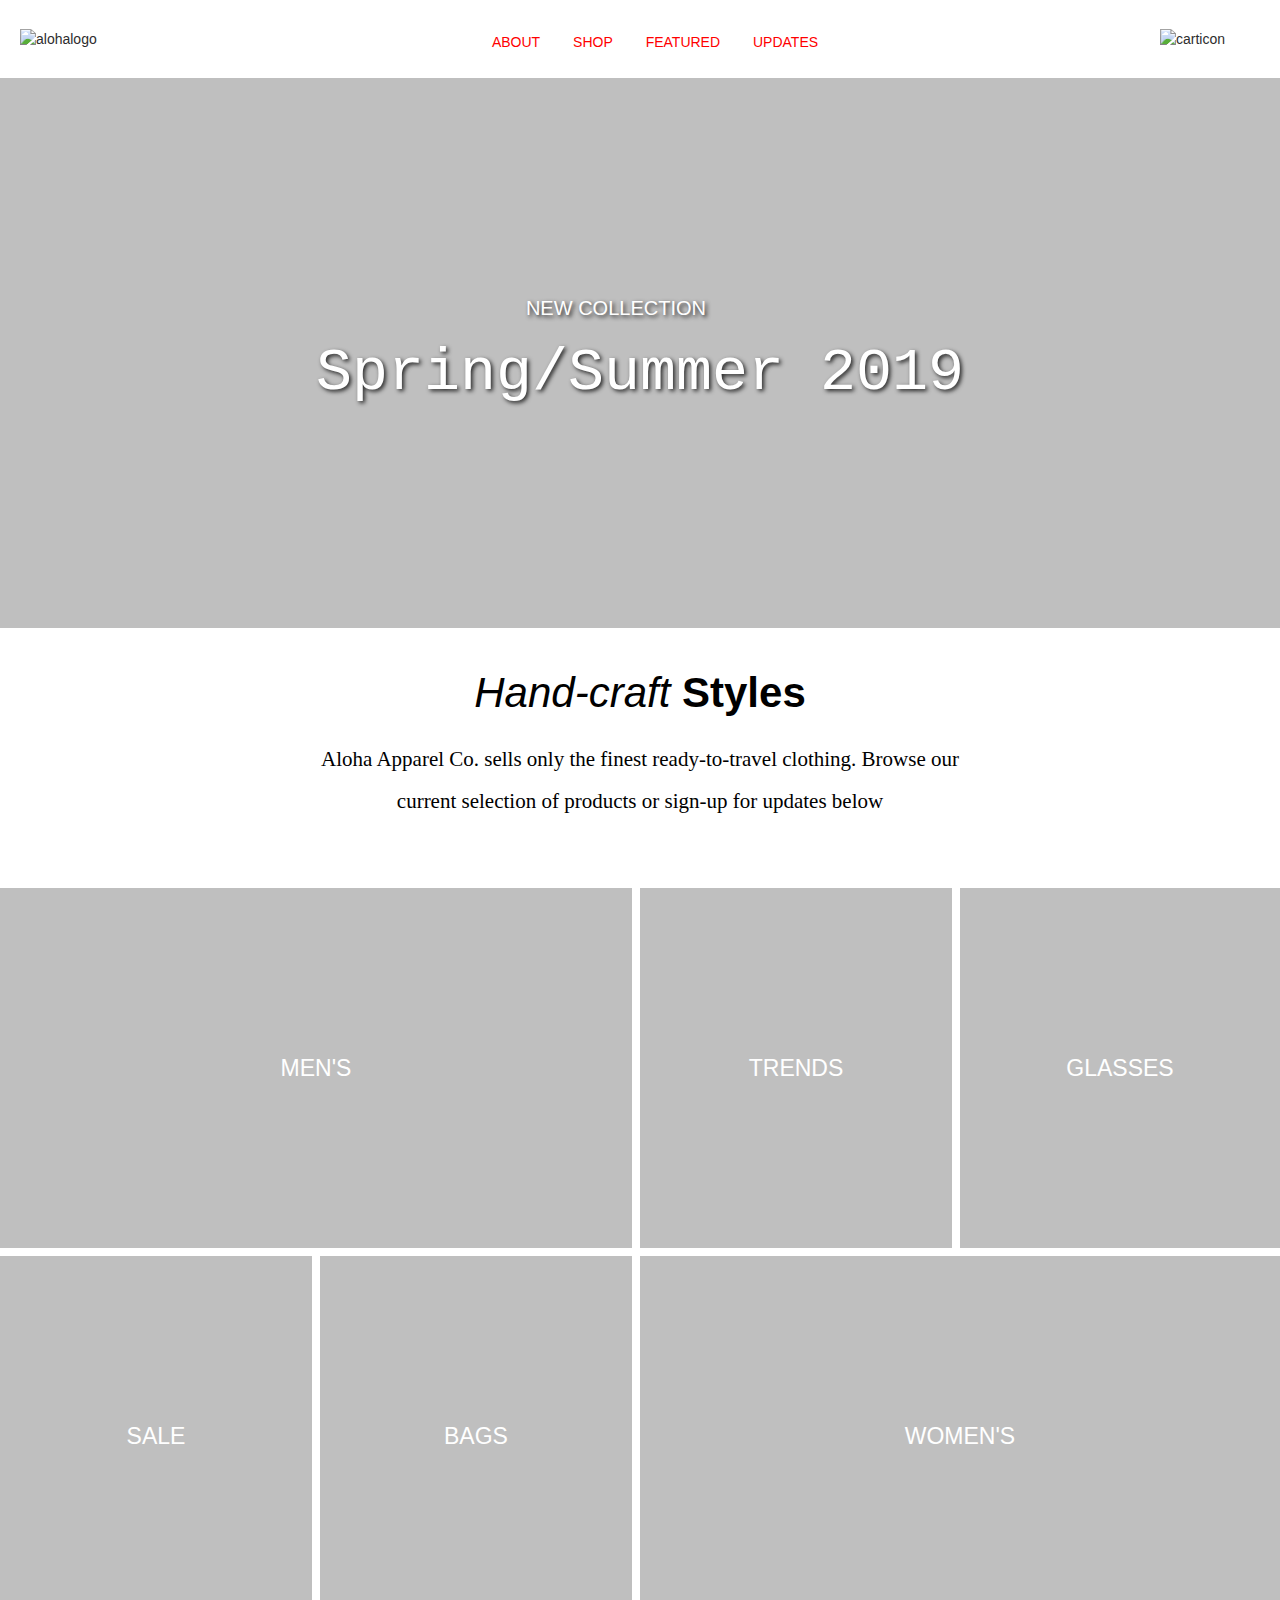
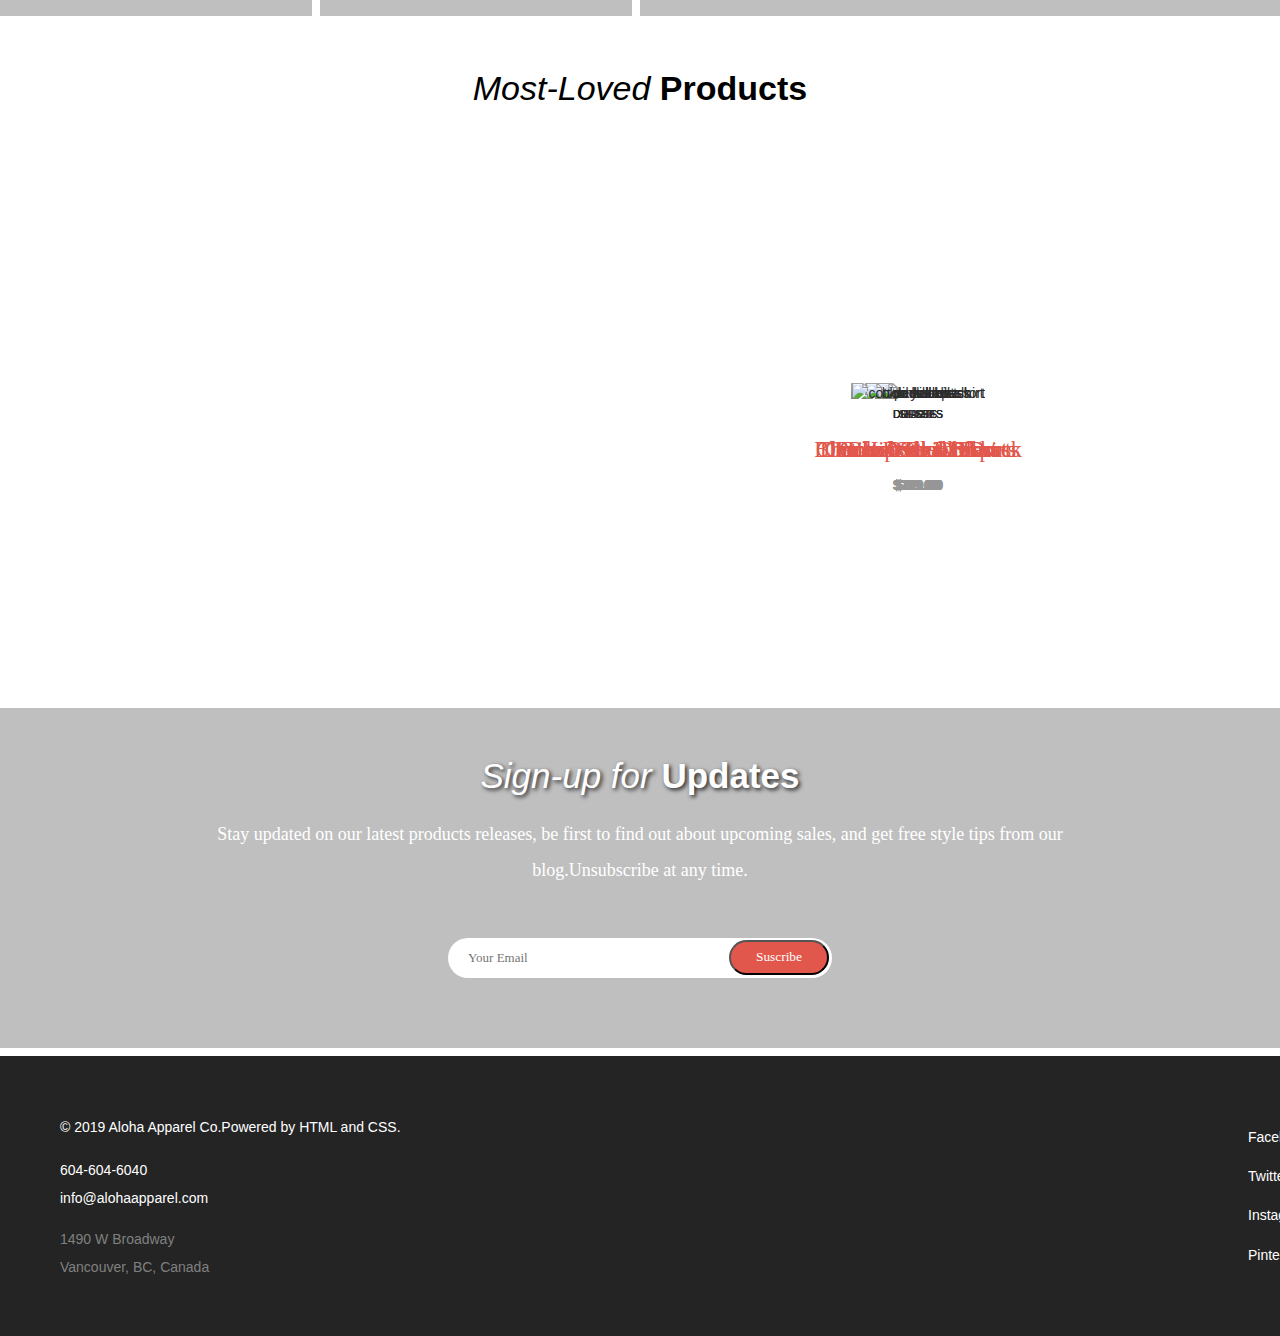
==== commit 1431b6a7: "update readme file" ====
--- a/index.html
+++ b/index.html
@@ -38,7 +38,7 @@
     </section>
 
 <!-- HANDCRAFT STYLES -->
-<section id="ABOUT" class="text" class="hand" tabindex="-1">
+<section id="ABOUT" class="text hand"  tabindex="-1">
         <div class="hand">
             <h1>Hand-craft
             <span>Styles</span>
--- a/aloha.css
+++ b/aloha.css
@@ -512,6 +512,8 @@
     @media screen and (min-width: 600px) {
      
         .navigation {
+            max-width: 1240px;
+            margin: 0 auto;
             align-items: center;
             display: flex;
             flex-direction: row;
@@ -564,9 +566,11 @@
     @media screen and (min-width: 600px){
 
         .banner {
-            background-image: url(./images/banner-girl.png), url(./images/flower-bkgd.jpg);
-            background-repeat: no-repeat, repeat-x;
-            background-position: center 80px, center;
+            /* background-image: url(./images/banner-girl.png), url(./images/flower-bkgd.jpg),linear-gradient(180deg,rgba(0,0,0,.25) 0,rgba(0,0,0,.25)); */
+            background: linear-gradient(180deg,rgba(0,0,0,.25) 0,rgba(0,0,0,.25)),url(./images/banner-girl.png) no-repeat center 60px,url(./images/flower-bkgd.jpg) repeat-x top;
+
+            
+            background-position: center auto, center;
             background-size: contain, auto 100%;
             height: 550px;
             padding: 200px;
